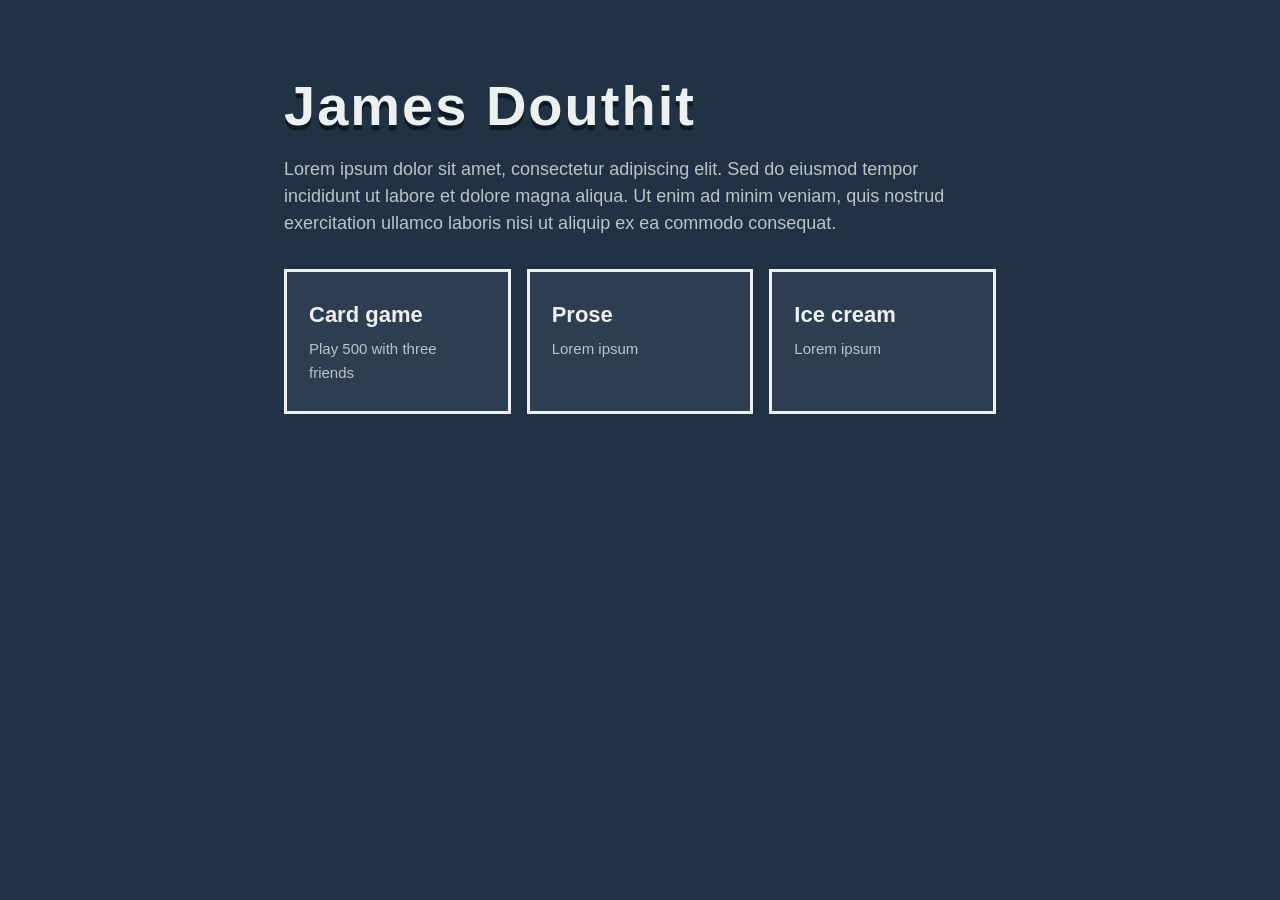
==== index.html @ d8016f22 "I made a website" ====
<!doctype html>
<html lang="en">
<head>
  <meta charset="utf-8">
  <meta name="viewport" content="width=device-width, initial-scale=1">
  <title>James Douthit</title>
  <link rel="stylesheet" href="/styles.css">
</head>
<body>
  <main>
    <h1>James Douthit</h1>
    <p class="muted">Lorem ipsum dolor sit amet, consectetur adipiscing elit. Sed do eiusmod tempor incididunt ut labore et dolore magna aliqua. Ut enim ad minim veniam, quis nostrud exercitation ullamco laboris nisi ut aliquip ex ea commodo consequat.</p>
    <nav class="nav">
      <a class="tile" href="/500cardgame/"><strong>Card game</strong><span>Play 500 with three friends</span></a>
      <a class="tile" href="/prose/"><strong>Prose</strong><span>Lorem ipsum</span></a>
      <a class="tile" href="/icecream/"><strong>Ice cream</strong><span>Lorem ipsum</span></a>
    </nav>
  </main>
</body>
</html>
---- styles.css ----
:root {
  --bg: #203243;
  --panel: #2c3e50;
  --ink: #ecf0f1;
  --muted: #bdc3c7;
  --accent: #f1c40f;
}
* { box-sizing: border-box; }
html, body { margin: 0; }
body {
  background: var(--bg);
  color: var(--ink);
  font-family: Arial, Helvetica, sans-serif;
  line-height: 1.5;
}
main {
  max-width: 760px;
  margin: 0 auto;
  padding: 64px 24px 96px;
}
h1 {
  font-size: 56px;
  letter-spacing: 2px;
  margin: 0 0 8px;
  text-shadow: 0 5px 0 #0f1a24;
}
h2 { font-size: 24px; margin: 40px 0 12px; }
p { font-size: 18px; margin: 0 0 16px; }
.muted { color: var(--muted); }
.nav {
  display: grid;
  grid-template-columns: repeat(3, 1fr);
  gap: 16px;
  margin-top: 32px;
}
@media (max-width: 640px) { .nav { grid-template-columns: 1fr; } }
.tile {
  display: block;
  padding: 26px 22px;
  background: var(--panel);
  border: 3px solid var(--ink);
  color: var(--ink);
  text-decoration: none;
}
.tile:hover { border-color: var(--accent); }
.tile strong { display: block; font-size: 22px; margin-bottom: 6px; }
.tile span { color: var(--muted); font-size: 15px; }
.back {
  display: inline-block;
  color: var(--muted);
  text-decoration: none;
  font-size: 14px;
  letter-spacing: 1px;
  margin-bottom: 24px;
}
.back:hover { color: var(--accent); }
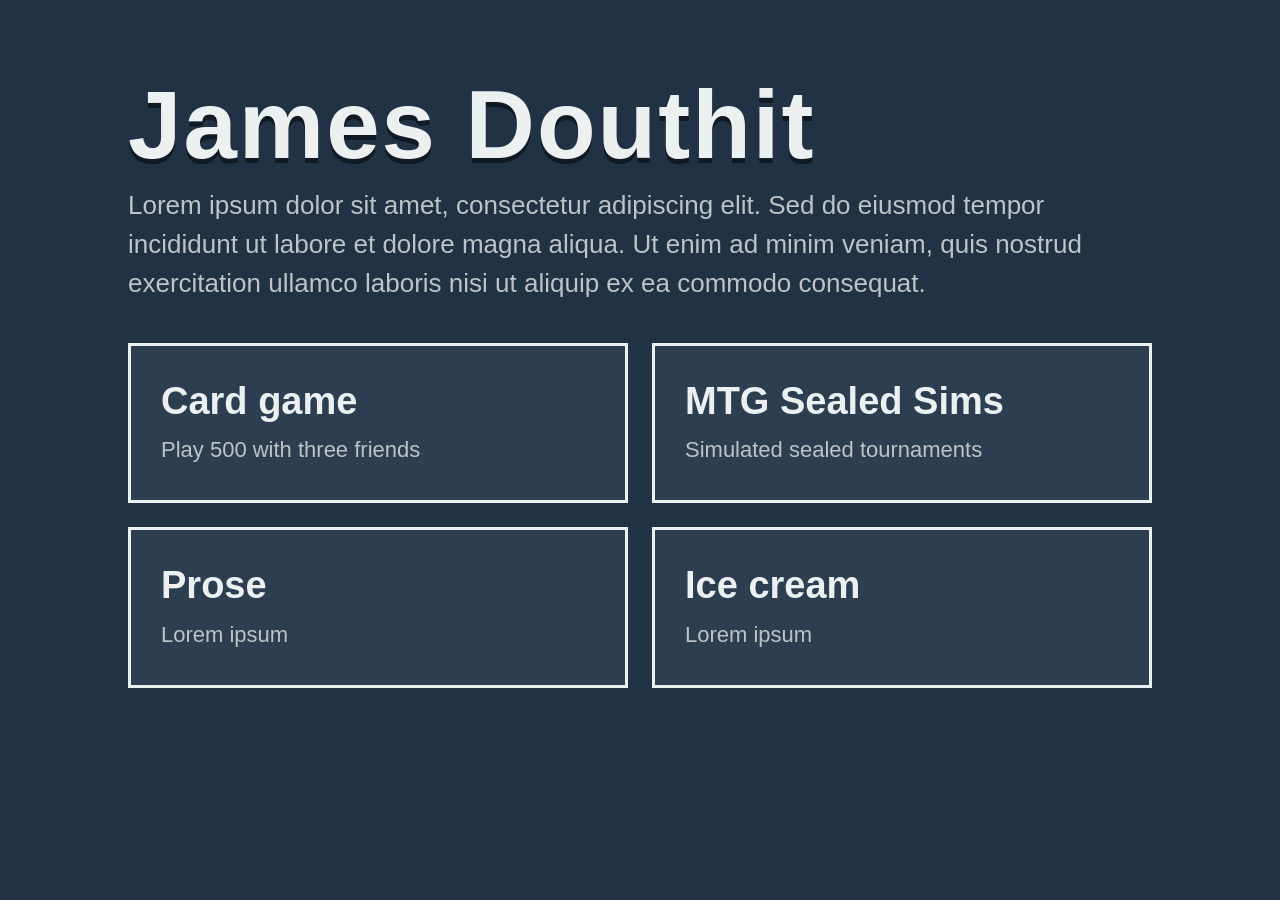
==== commit d5e38e24: "let there be light" ====
--- a/index.html
+++ b/index.html
@@ -12,6 +12,7 @@
     <p class="muted">Lorem ipsum dolor sit amet, consectetur adipiscing elit. Sed do eiusmod tempor incididunt ut labore et dolore magna aliqua. Ut enim ad minim veniam, quis nostrud exercitation ullamco laboris nisi ut aliquip ex ea commodo consequat.</p>
     <nav class="nav">
       <a class="tile" href="/500cardgame/"><strong>Card game</strong><span>Play 500 with three friends</span></a>
+      <a class="tile" href="/mtg/"><strong>MTG Sealed Sims</strong><span>Simulated sealed tournaments</span></a>
       <a class="tile" href="/prose/"><strong>Prose</strong><span>Lorem ipsum</span></a>
       <a class="tile" href="/icecream/"><strong>Ice cream</strong><span>Lorem ipsum</span></a>
     </nav>
--- a/styles.css
+++ b/styles.css
@@ -14,42 +14,54 @@
   line-height: 1.5;
 }
 main {
-  max-width: 760px;
+  max-width: 1080px;
   margin: 0 auto;
-  padding: 64px 24px 96px;
+  padding: 72px 28px 112px;
 }
 h1 {
-  font-size: 56px;
+  font-size: clamp(56px, 9vw, 96px);
+  line-height: 1.1;
   letter-spacing: 2px;
   margin: 0 0 8px;
   text-shadow: 0 5px 0 #0f1a24;
 }
-h2 { font-size: 24px; margin: 40px 0 12px; }
-p { font-size: 18px; margin: 0 0 16px; }
+h2 { font-size: 36px; margin: 48px 0 16px; }
+p { font-size: 26px; margin: 0 0 20px; }
 .muted { color: var(--muted); }
-.nav {
+.nav, .runs {
   display: grid;
-  grid-template-columns: repeat(3, 1fr);
-  gap: 16px;
-  margin-top: 32px;
+  grid-template-columns: repeat(2, 1fr);
+  gap: 24px;
+  margin-top: 40px;
 }
-@media (max-width: 640px) { .nav { grid-template-columns: 1fr; } }
+@media (max-width: 760px) { .nav, .runs { grid-template-columns: 1fr; } }
 .tile {
   display: block;
-  padding: 26px 22px;
+  padding: 34px 30px;
   background: var(--panel);
   border: 3px solid var(--ink);
   color: var(--ink);
   text-decoration: none;
 }
 .tile:hover { border-color: var(--accent); }
-.tile strong { display: block; font-size: 22px; margin-bottom: 6px; }
-.tile span { color: var(--muted); font-size: 15px; }
+.tile strong { display: block; font-size: 38px; line-height: 1.15; margin-bottom: 10px; }
+.tile span { color: var(--muted); font-size: 22px; }
+.run { display: flex; flex-direction: column; gap: 14px; }
+.sub {
+  display: block;
+  padding: 18px 30px;
+  border: 3px solid var(--muted);
+  color: var(--ink);
+  text-decoration: none;
+  font-size: 26px;
+}
+.sub::before { content: "↳ "; color: var(--muted); }
+.sub:hover { border-color: var(--accent); }
 .back {
   display: inline-block;
   color: var(--muted);
   text-decoration: none;
-  font-size: 14px;
+  font-size: 22px;
   letter-spacing: 1px;
   margin-bottom: 24px;
 }
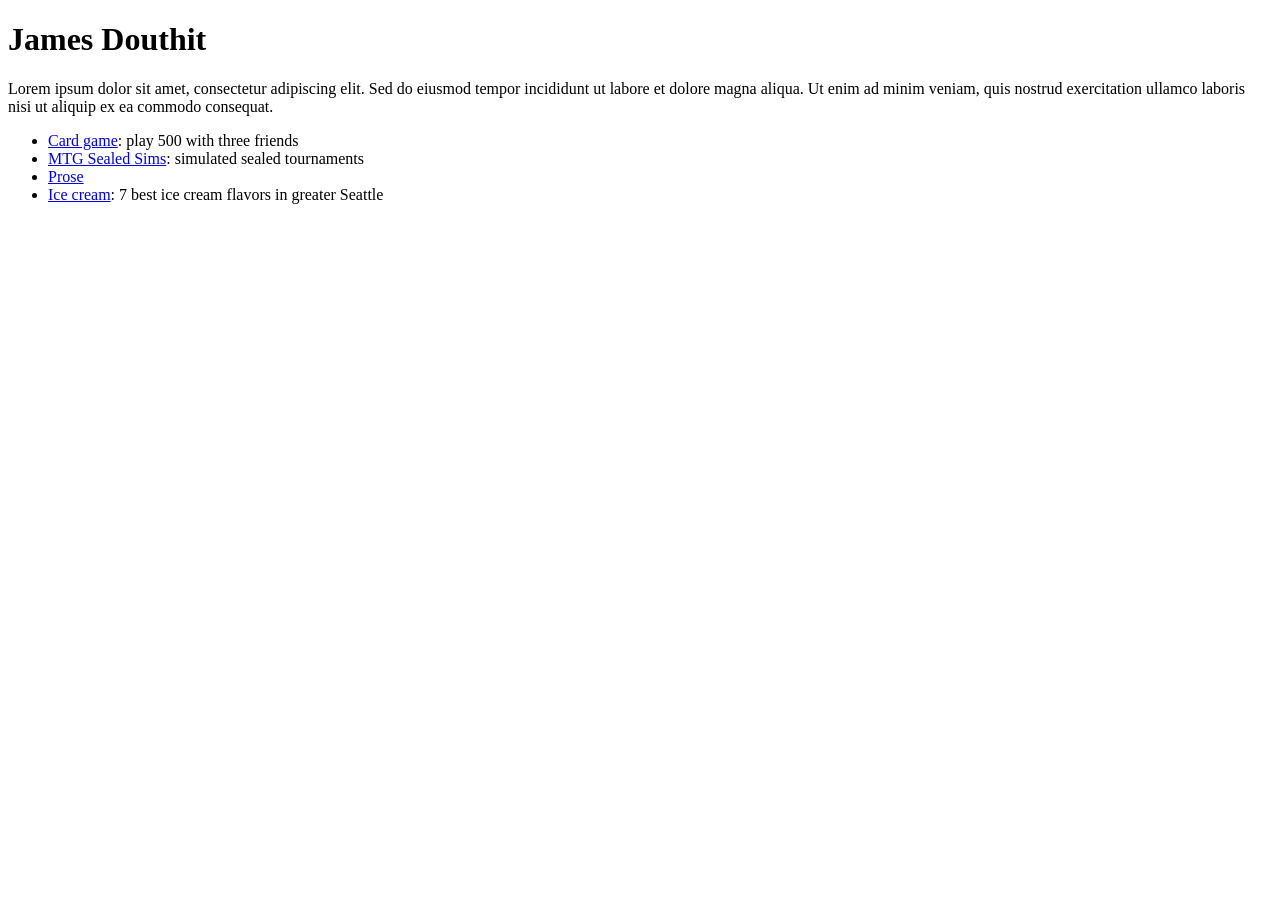
==== commit 6fe05ab3: "some changes" ====
--- a/index.html
+++ b/index.html
@@ -4,18 +4,15 @@
   <meta charset="utf-8">
   <meta name="viewport" content="width=device-width, initial-scale=1">
   <title>James Douthit</title>
-  <link rel="stylesheet" href="/styles.css">
 </head>
 <body>
-  <main>
-    <h1>James Douthit</h1>
-    <p class="muted">Lorem ipsum dolor sit amet, consectetur adipiscing elit. Sed do eiusmod tempor incididunt ut labore et dolore magna aliqua. Ut enim ad minim veniam, quis nostrud exercitation ullamco laboris nisi ut aliquip ex ea commodo consequat.</p>
-    <nav class="nav">
-      <a class="tile" href="/500cardgame/"><strong>Card game</strong><span>Play 500 with three friends</span></a>
-      <a class="tile" href="/mtg/"><strong>MTG Sealed Sims</strong><span>Simulated sealed tournaments</span></a>
-      <a class="tile" href="/prose/"><strong>Prose</strong><span>Lorem ipsum</span></a>
-      <a class="tile" href="/icecream/"><strong>Ice cream</strong><span>Lorem ipsum</span></a>
-    </nav>
-  </main>
+  <h1>James Douthit</h1>
+  <p>Lorem ipsum dolor sit amet, consectetur adipiscing elit. Sed do eiusmod tempor incididunt ut labore et dolore magna aliqua. Ut enim ad minim veniam, quis nostrud exercitation ullamco laboris nisi ut aliquip ex ea commodo consequat.</p>
+  <ul>
+    <li><a href="/500cardgame/">Card game</a>: play 500 with three friends</li>
+    <li><a href="/mtg/">MTG Sealed Sims</a>: simulated sealed tournaments</li>
+    <li><a href="/prose/">Prose</a></li>
+    <li><a href="/icecream/">Ice cream</a>: 7 best ice cream flavors in greater Seattle</li>
+  </ul>
 </body>
 </html>
